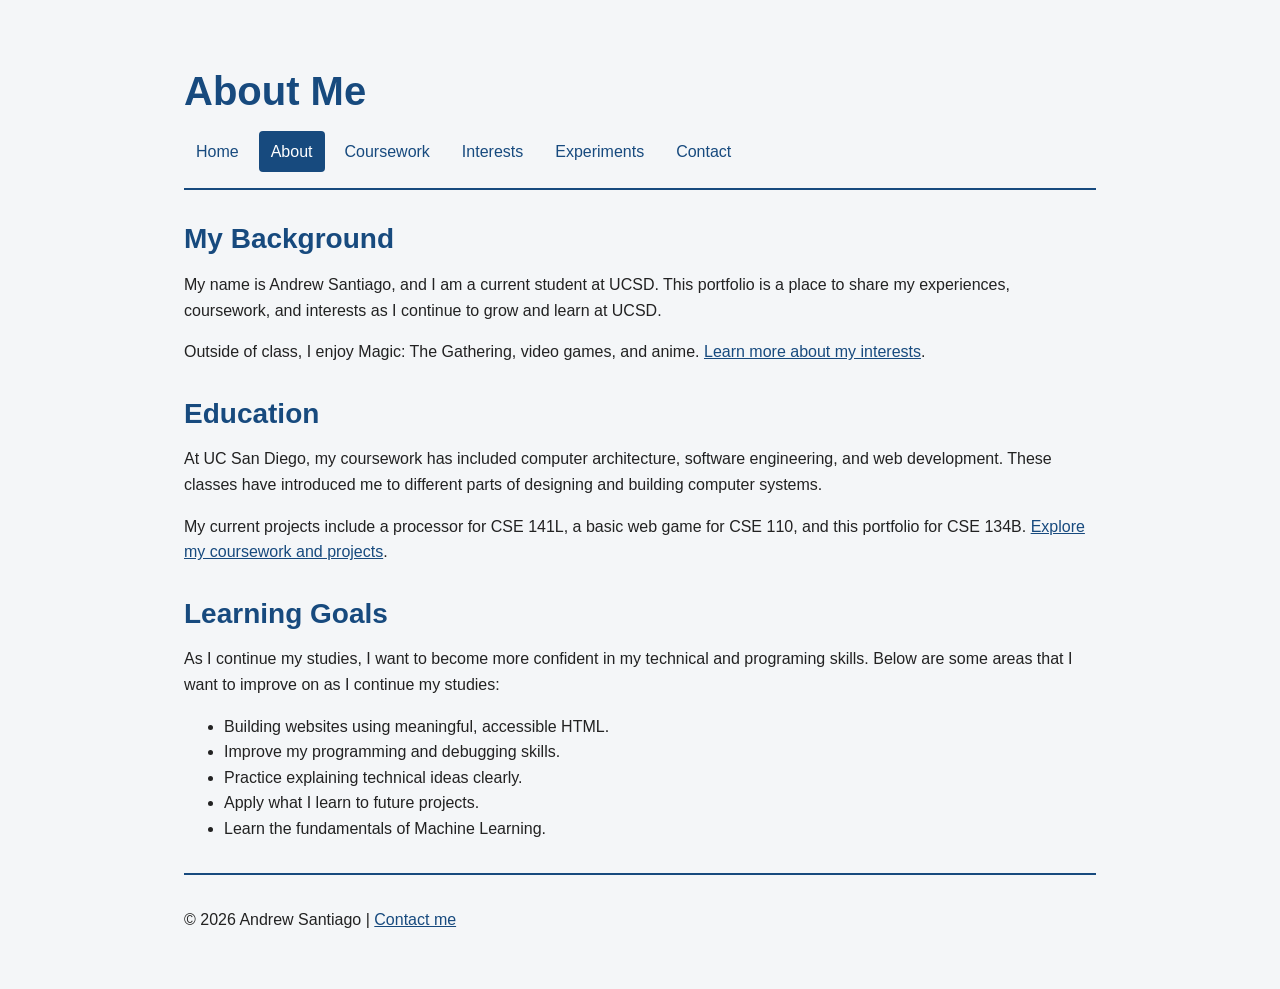
==== about.html @ 7ea8161f "Added Part 3 Files" ====
<!DOCTYPE html>
<html lang="en">
<head>
    <meta charset="UTF-8">
    <meta name="viewport" content="width=device-width, initial-scale=1.0">
    <meta name="description"
          content="Learn about Andrew Santiago's background, education, and learning goals.">
    <title>About Me</title>
    <link rel="stylesheet" href="styles.css">
</head>
<body>
    <header>
        <h1>About Me</h1>

        <nav aria-label="Main navigation">
            <a href="index.html">Home</a> 
            <a href="about.html" aria-current="page">About</a> 
            <a href="work.html">Coursework</a> 
            <a href="interests.html">Interests</a> 
            <a href="experiments.html">Experiments</a> 
            <a href="contact.html">Contact</a>
        </nav>
    </header>

    <main>
        <section>
            <h2>My Background</h2>
            <p>
                My name is Andrew Santiago, and I am a current student at
                UCSD. This portfolio is a place to share
                my experiences, coursework, and interests as I
                continue to grow and learn at UCSD.
            </p>
            <p>
                Outside of class, I enjoy Magic: The Gathering,
                video games, and anime.
                <a href="interests.html">Learn more about my interests</a>.
            </p>
        </section>

        <section>
            <h2>Education</h2>
            <p>
                At UC San Diego, my coursework has included computer
                architecture, software engineering, and web development.
                These classes have introduced me to different parts
                of designing and building computer systems.
            </p>
            <p>
                My current projects include a processor for CSE 141L,
                a basic web game for CSE 110, and this portfolio for CSE 134B.
                <a href="work.html">Explore my coursework and projects</a>.
            </p>
        </section>

        <section>
            <h2>Learning Goals</h2>
            <p>
                As I continue my studies, I want to become more
                confident in my technical and programing skills.
                Below are some areas that I want to improve on as
                I continue my studies:
            </p>
            <ul>
                <li>Building websites using meaningful, accessible HTML.</li>
                <li>Improve my programming and debugging skills.</li>
                <li>Practice explaining technical ideas clearly.</li>
                <li>Apply what I learn to future projects.</li>
                <li>Learn the fundamentals of Machine Learning.</li>
            </ul>
        </section>
    </main>

    <footer>
        <p>&copy; 2026 Andrew Santiago | <a href="contact.html">Contact me</a></p>
    </footer>
</body>
</html>
---- styles.css ----
:root {
  --background-color: #f4f6f8;
  --text-color: #222222;
  --accent-color: #174a7e;
  --main-font: Arial, Helvetica, sans-serif;
  --content-width: 960px;
}

* {
  box-sizing: border-box;
}

body {
  font-family: var(--main-font);
  color: var(--text-color);
  background-color: var(--background-color);
  font-size: 1rem;
  line-height: 1.6;
  max-width: var(--content-width);
  margin: 0 auto;
  padding: 1.5rem;
}

h1 {
  font-size: 2.5rem;
}

h2 {
  font-size: 1.75rem;
}

h3 {
  font-size: 1.25rem;
}

h1,
h2,
h3 {
  color: var(--accent-color);
  line-height: 1.2;
  margin-bottom: 1rem;
}

project-card {
  display: block;
}

/* Child combinator: targets the page's direct header and footer. */
body > header,
body > footer {
  padding: 1rem 0;
}

body > header {
  border-bottom: 2px solid var(--accent-color);
  margin-bottom: 2rem;
}

body > footer {
  border-top: 2px solid var(--accent-color);
  margin-top: 2rem;
}

nav {
  display: flex;
  flex-wrap: wrap;
  gap: 0.5rem;
}

/* Descendant combinator: targets links inside navigation. */
nav a {
  padding: 0.5em 0.75em;
  border-radius: 0.25rem;
  text-decoration: none;
}

a {
  color: var(--accent-color);
}

/* Attribute selector: highlights the current page's link. */
nav a[aria-current="page"] {
  background-color: var(--accent-color);
  color: white;
}

a:hover {
  text-decoration: underline;
}

nav a:hover {
  background-color: var(--accent-color);
  color: white;
}

a:focus,
input:focus,
textarea:focus,
button:focus,
audio:focus,
video:focus {
  outline: 3px solid var(--accent-color);
  outline-offset: 3px;
}

section,
article {
  margin-bottom: 2rem;
}

p,
ul {
  margin-bottom: 1rem;
}

img,
video,
canvas,
svg {
  max-width: 100%;
  height: auto;
}

audio {
  max-width: 100%;
}

fieldset {
  min-width: 0;
  margin: 0;
  padding: 1rem;
  border: 1px solid var(--accent-color);
}

input,
textarea,
button {
  font: inherit;
}

input,
textarea {
  width: 100%;
  padding: 0.5em;
  border: 1px solid #666666;
  border-radius: 0.25rem;
}

button {
  padding: 0.6em 1em;
  background-color: var(--accent-color);
  color: white;
  border: 2px solid var(--accent-color);
  border-radius: 0.25rem;
  cursor: pointer;
}

button:hover {
  background-color: var(--text-color);
}

@media (max-width: 600px) {
  body {
    padding: 1rem;
  }

  nav {
    flex-direction: column;
  }

  h1 {
    font-size: 2rem;
  }
}
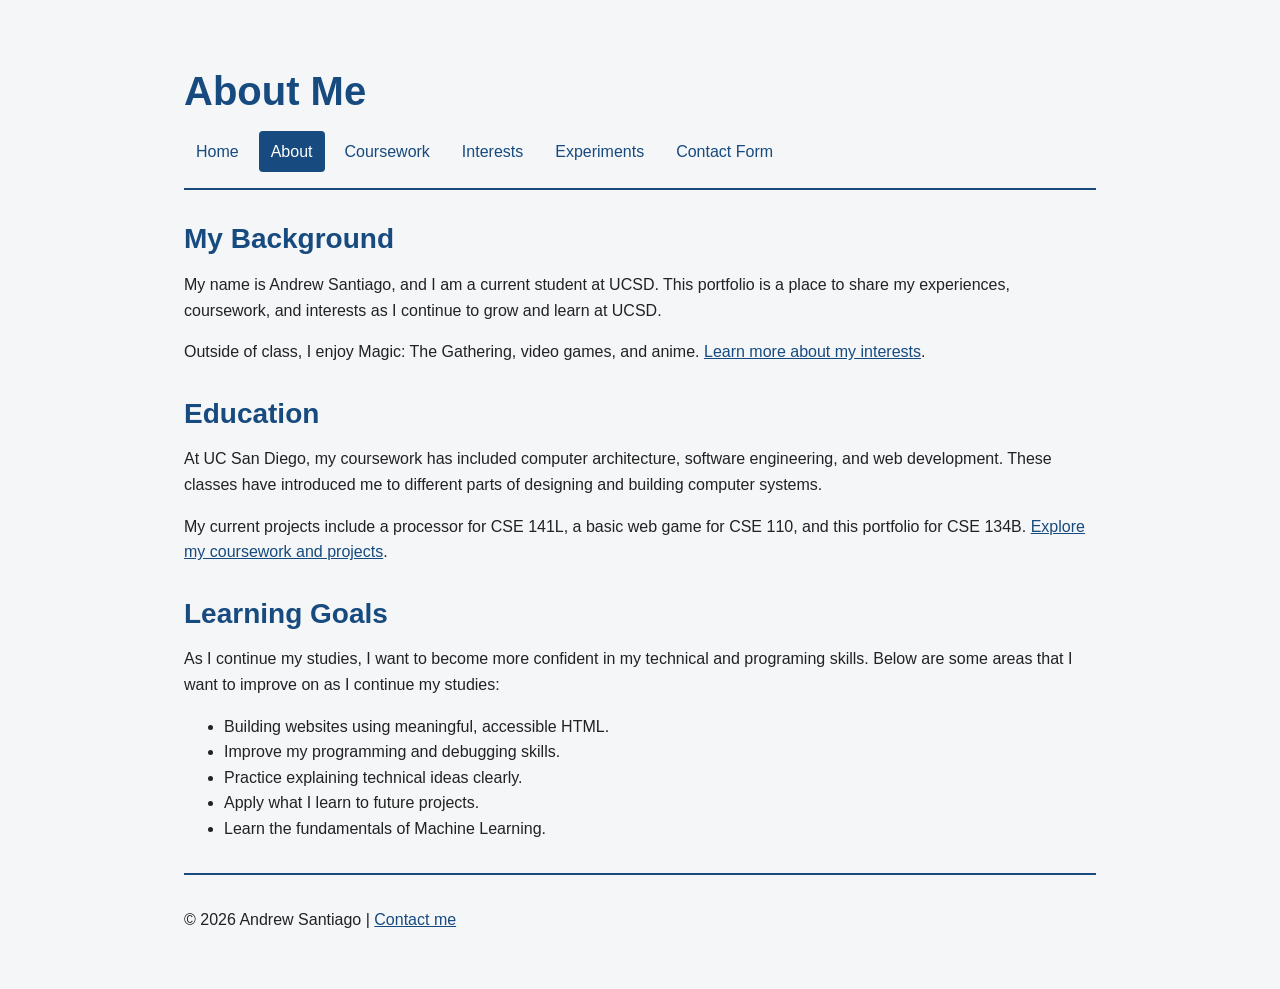
==== commit dfa02183: "HW4 Part 1 Implimentation" ====
--- a/about.html
+++ b/about.html
@@ -18,7 +18,8 @@
             <a href="work.html">Coursework</a> 
             <a href="interests.html">Interests</a> 
             <a href="experiments.html">Experiments</a> 
-            <a href="contact.html">Contact</a>
+            <!-- <a href="contact.html">Contact</a> -->
+            <a href="form-no-js.html">Contact Form</a>
         </nav>
     </header>
 
--- a/styles.css
+++ b/styles.css
@@ -171,4 +171,44 @@
   h1 {
     font-size: 2rem;
   }
-}+}
+
+
+/* Contact Form */
+
+form {
+    display: flex;
+    flex-direction: column;
+    gap: 1rem;
+    max-width: 600px;
+    width: 100%;
+}
+
+.form-group {
+    display: flex;
+    flex-direction: column;
+    gap: 0.5rem;
+}
+
+.form-group input,
+.form-group textarea {
+    box-sizing: border-box;
+    width: 100%;
+    padding: 0.75rem;
+    font: inherit;
+    border: 2px solid #666;
+    border-radius: 5px;
+}
+
+.form-group input:focus-visible,
+.form-group textarea:focus-visible,
+form button:focus-visible {
+    outline: 3px solid #2563eb;
+    outline-offset: 2px;
+}
+
+form button {
+    padding: 0.75rem;
+    font: inherit;
+    cursor: pointer;
+}
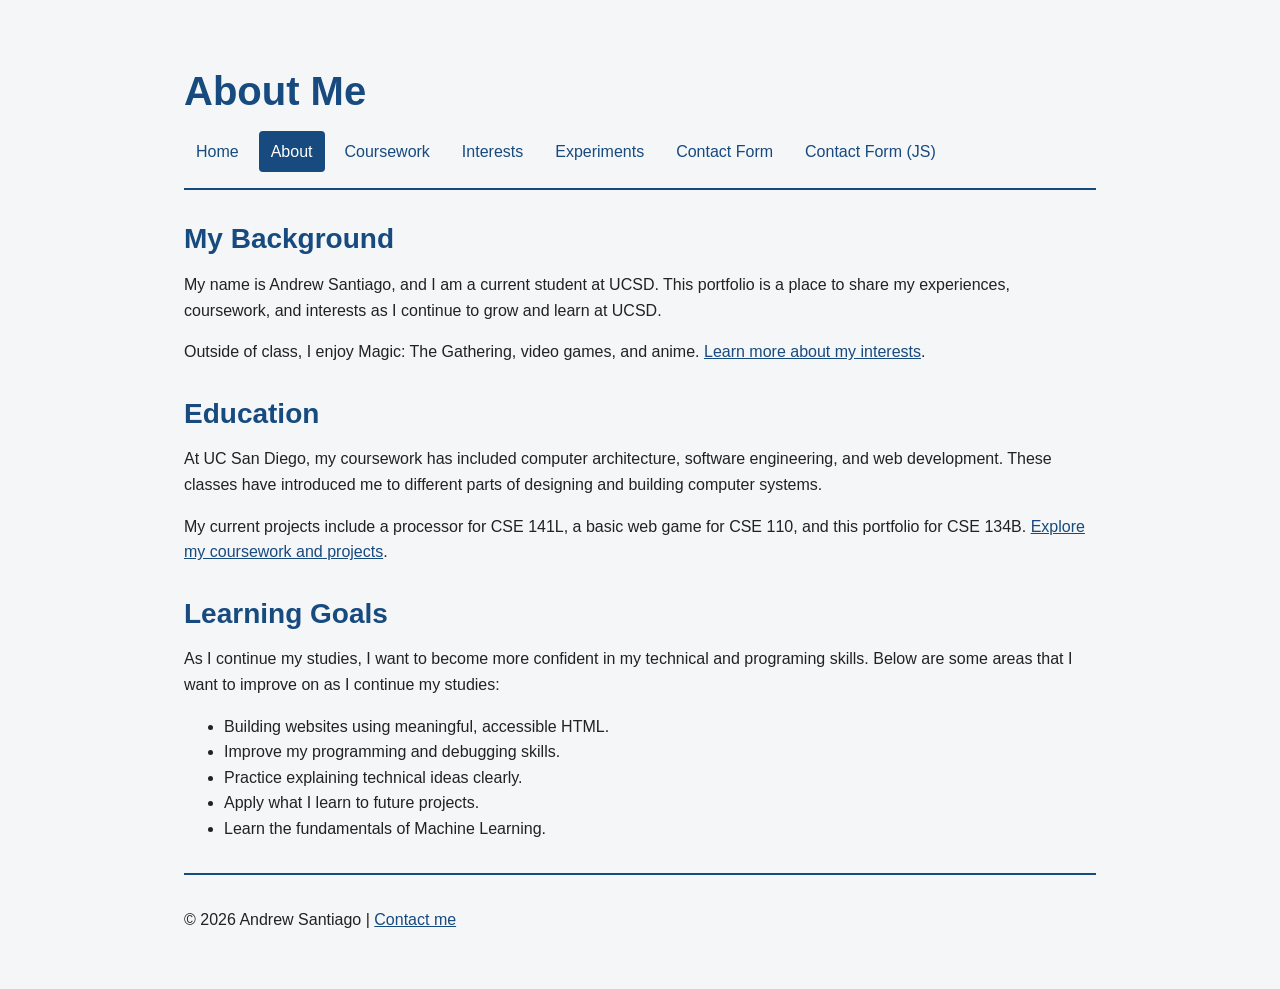
==== commit e156b309: "HW4 Part3" ====
--- a/about.html
+++ b/about.html
@@ -20,6 +20,7 @@
             <a href="experiments.html">Experiments</a> 
             <!-- <a href="contact.html">Contact</a> -->
             <a href="form-no-js.html">Contact Form</a>
+            <a href="form-with-js.html">Contact Form (JS)</a>
         </nav>
     </header>
 
--- a/styles.css
+++ b/styles.css
@@ -212,3 +212,67 @@
     font: inherit;
     cursor: pointer;
 }
+
+
+/* Form Validation */
+
+/* Indicate required fields */
+.form-group input:required,
+.form-group textarea:required {
+    border-width: 2px;
+}
+
+/* Invalid fields after user interaction */
+.form-group input:user-invalid,
+.form-group textarea:user-invalid {
+    border-color: #c62828;
+    background-color: #fff0f0;
+}
+
+/* Valid fields after user interaction */
+.form-group input:user-valid,
+.form-group textarea:user-valid {
+    border-color: #2e7d32;
+    background-color: #f0fff0;
+}
+
+/* Keep keyboard focus visible */
+.form-group input:focus-visible,
+.form-group textarea:focus-visible {
+    outline: 3px solid #2563eb;
+    outline-offset: 2px;
+}
+
+
+/* JavaScript Form Validation */
+
+.field-error {
+    color: #b42318;
+    font-weight: bold;
+}
+
+#form-error-summary {
+    border: 2px solid #b42318;
+    background-color: #fff0f0;
+    color: #822018;
+    padding: 1rem;
+    border-radius: 5px;
+}
+
+#form-error-summary h3 {
+    color: #822018;
+}
+
+/* Character Counter */
+
+#comments-info {
+    font-weight: bold;
+    margin-top: 0.5rem;
+}
+
+#comments-info.length-warning {
+    color: #8a3600;
+    background-color: #fff2d5;
+    padding: 0.5rem;
+    border-left: 4px solid #c26800;
+}
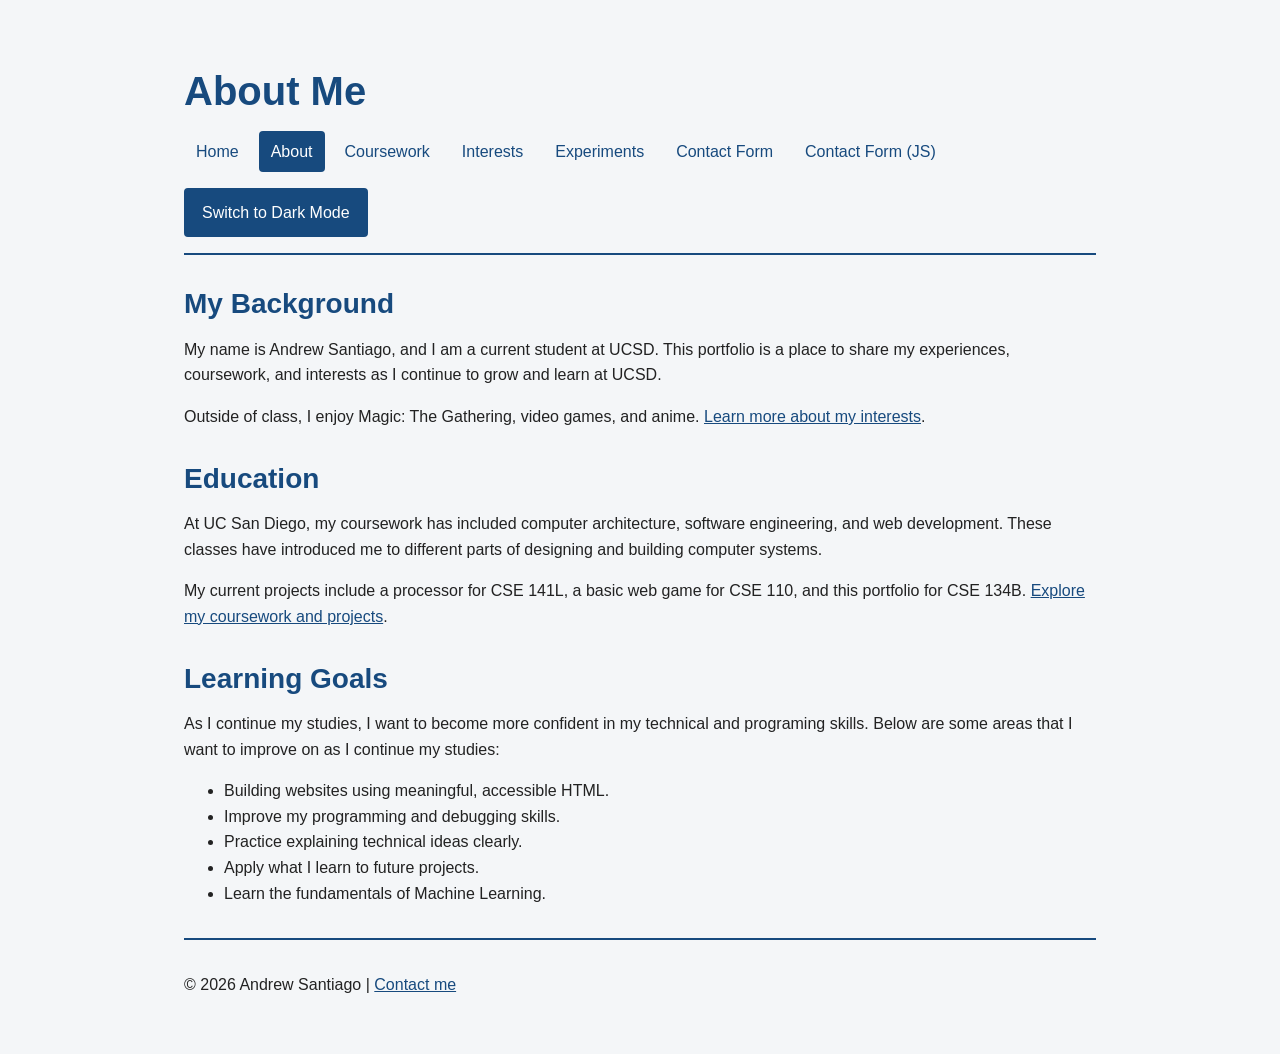
==== commit 43e430eb: "Part 4" ====
--- a/about.html
+++ b/about.html
@@ -7,6 +7,7 @@
           content="Learn about Andrew Santiago's background, education, and learning goals.">
     <title>About Me</title>
     <link rel="stylesheet" href="styles.css">
+    <script src="theme.js" defer></script>
 </head>
 <body>
     <header>
@@ -22,6 +23,11 @@
             <a href="form-no-js.html">Contact Form</a>
             <a href="form-with-js.html">Contact Form (JS)</a>
         </nav>
+
+    <button type="button" id="theme-toggle" hidden>
+        Switch to Dark Mode
+    </button>
+
     </header>
 
     <main>
--- a/styles.css
+++ b/styles.css
@@ -1,10 +1,26 @@
 :root {
-  --background-color: #f4f6f8;
-  --text-color: #222222;
-  --accent-color: #174a7e;
-  --main-font: Arial, Helvetica, sans-serif;
-  --content-width: 960px;
-}
+    --background-color: #f4f6f8;
+    --text-color: #222222;
+    --accent-color: #174a7e;
+    --main-font: Arial, Helvetica, sans-serif;
+    --content-width: 960px;
+
+    --control-background: #ffffff;
+    --control-text: #222222;
+    --control-border: #666666;
+}
+
+/* Dark Theme */
+:root[data-theme="dark"] {
+    --background-color: #161b22;
+    --text-color: #e6edf3;
+    --accent-color: #83baf2;
+
+    --control-background: #252d38;
+    --control-text: #e6edf3;
+    --control-border: #a0aab8;
+}
+
 
 * {
   box-sizing: border-box;
@@ -276,3 +292,56 @@
     padding: 0.5rem;
     border-left: 4px solid #c26800;
 }
+
+/* Theme Colors for Form Controls */
+input,
+textarea {
+    background-color: var(--control-background);
+    color: var(--control-text);
+    border-color: var(--control-border);
+}
+
+
+/* Theme Toggle Button */
+
+#theme-toggle {
+    margin-top: 1rem;
+    padding: 0.6rem 1rem;
+}
+
+/* Dark theme button contrast */
+:root[data-theme="dark"] button {
+    color: #161b22;
+}
+
+:root[data-theme="dark"] button:hover {
+    background-color: #b8d9fa;
+    color: #161b22;
+}
+
+/* Dark theme validation colors */
+:root[data-theme="dark"] .form-group :user-invalid {
+    background-color: #42252a;
+    color: #e6edf3;
+    border-color: #ff8989;
+}
+
+:root[data-theme="dark"] .form-group :user-valid {
+    background-color: #203b2d;
+    color: #e6edf3;
+    border-color: #85d0a0;
+}
+
+:root[data-theme="dark"] .field-error {
+    color: #ffb4a8;
+}
+
+:root[data-theme="dark"] #form-error-summary {
+    background-color: #42252a;
+    color: #ffe1dc;
+    border-color: #ff8989;
+}
+
+:root[data-theme="dark"] #form-error-summary h3 {
+    color: #ffe1dc;
+}
